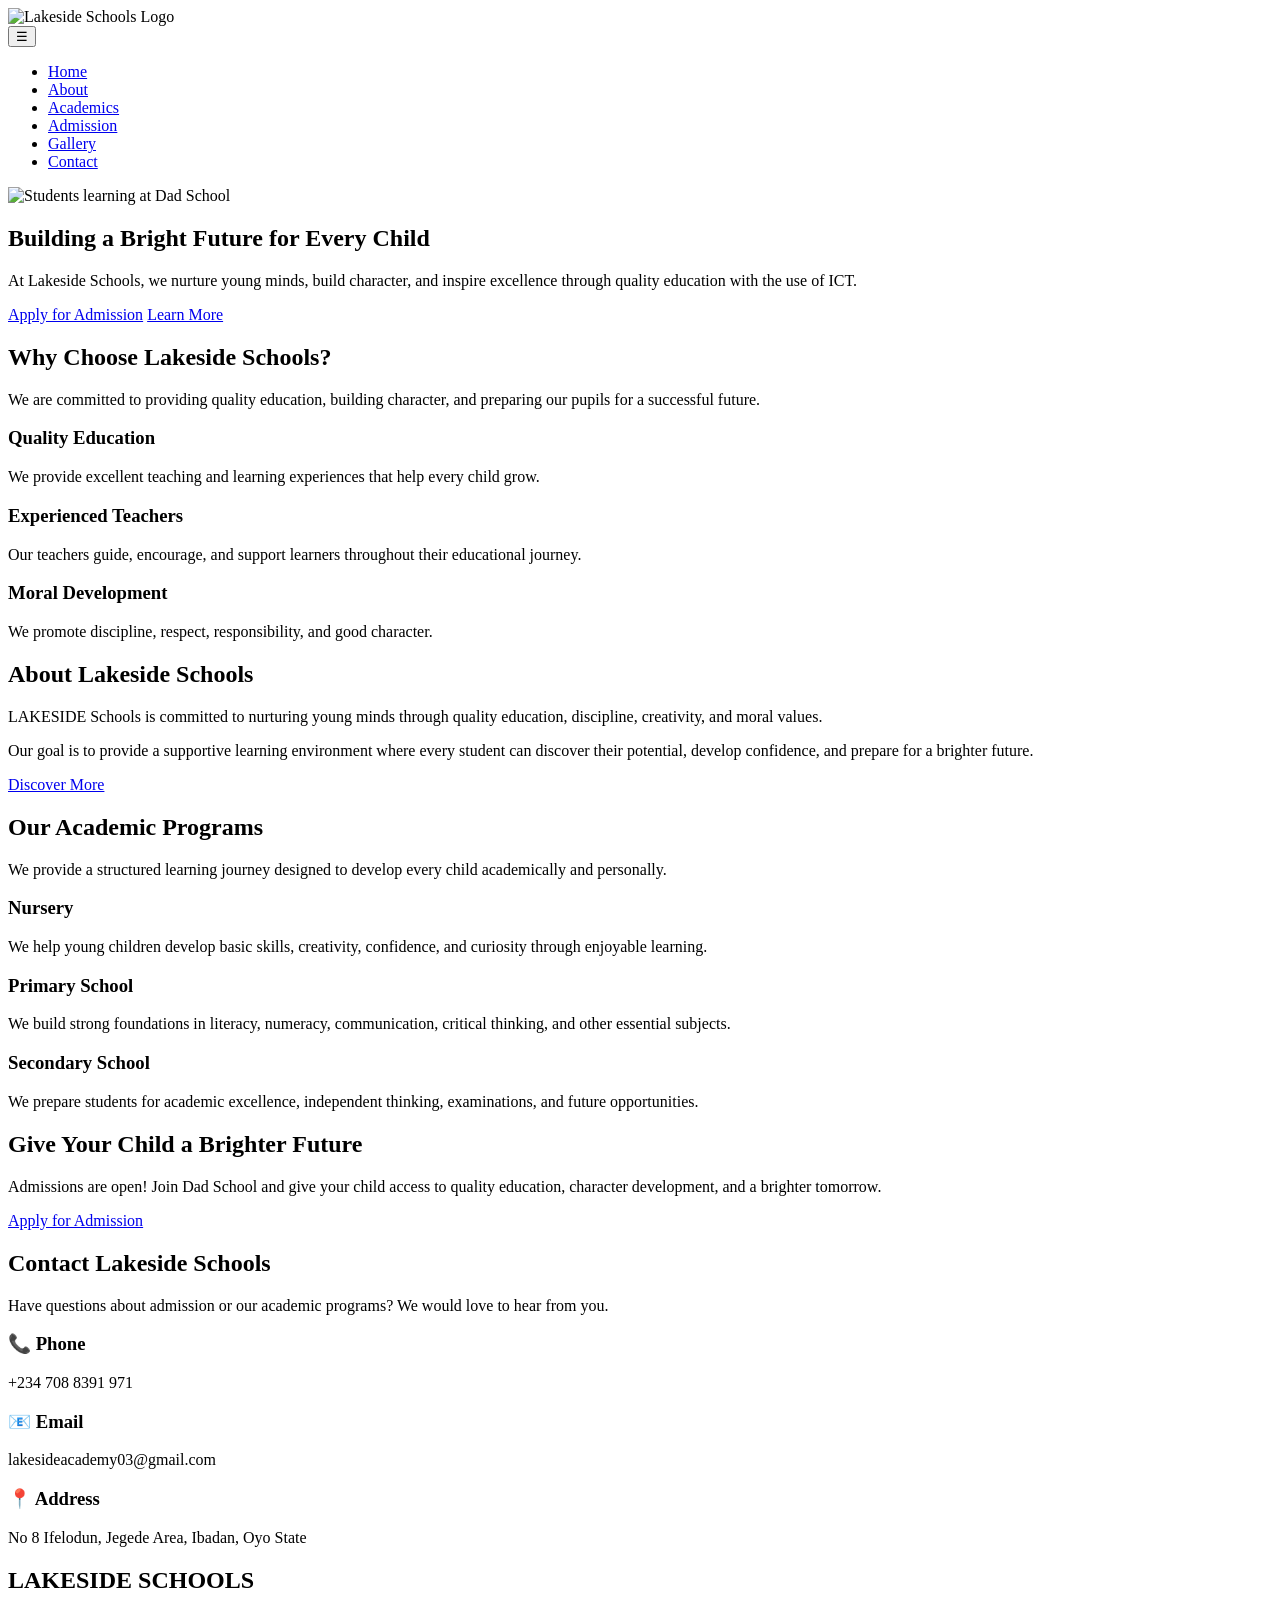
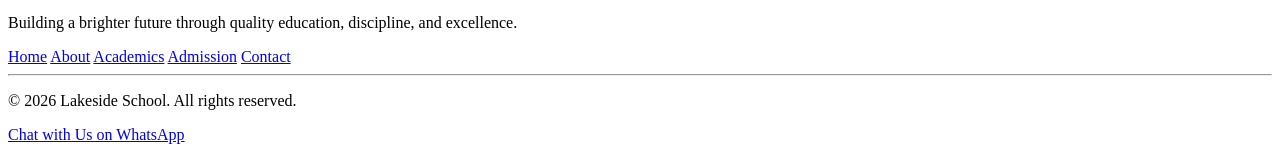
==== index.html @ ef9191c9 "Add files via upload" ====
<!DOCTYPE html>
<html lang="en">
<head>
    <meta charset="UTF-8">
    <meta name="viewport" content="width=device-width, initial-scale=1.0">
    <title>Lakeside Schools</title>
    <link rel="stylesheet" href="css/style.css">
    
</head>
<body>

    <header>
        <nav class="navbar">

         <div class="logo">
    <img src="images/lakeside-logo.png" alt="Lakeside Schools Logo">
</div>
            
<button class="menu-toggle" onclick="toggleMenu()">
   ☰ 
</button>
            <ul class="nav-links">
                
                <li><a href="index.html">Home</a></li>
                <li><a href="about.html">About</a></li>
                <li><a href="academics.html">Academics</a></li>
                <li><a href="admission.html">Admission</a></li>
                <li><a href="gallery.html">Gallery</a></li>
                <li><a href="contact.html">Contact</a></li>
            </ul>

        </nav>
    </header>

    <section class="hero">
        <div class="hero-image">
    <img src="images/school.jpg" alt="Students learning at Dad School">
</div>

    <div class="hero-content">

        <h1>Building a Bright Future for Every Child</h1>

        <p>
            At Lakeside Schools, we nurture young minds, build character,
            and inspire excellence through quality education with the use of ICT.
        </p>

        <div class="hero-buttons">
            <a href="admission.html" class="btn">Apply for Admission</a>
            <a href="about.html" class="btn btn-secondary">Learn More</a>
        </div>

    </div>

</section>
<section class="why-us">

    <h2>Why Choose Lakeside Schools?</h2>

    <p class="section-intro">
        We are committed to providing quality education,
        building character, and preparing our pupils
        for a successful future.
    </p>

    <div class="features">

        <div class="feature-card">
            <h3>Quality Education</h3>
            <p>
                We provide excellent teaching and learning
                experiences that help every child grow.
            </p>
        </div>

        <div class="feature-card">
            <h3>Experienced Teachers</h3>
            <p>
                Our teachers guide, encourage, and support
                learners throughout their educational journey.
            </p>
        </div>

        <div class="feature-card">
            <h3>Moral Development</h3>
            <p>
                We promote discipline, respect, responsibility,
                and good character.
            </p>
        </div>

    </div>

</section>
<section class="about">

    <div class="about-content">

        <h2>About Lakeside Schools</h2>

        <p>
            LAKESIDE Schools is committed to nurturing young minds
            through quality education, discipline, creativity,
            and moral values.
        </p>

        <p>
            Our goal is to provide a supportive learning
            environment where every student can discover
            their potential, develop confidence, and prepare
            for a brighter future.
        </p>

        <a href="about.html" class="btn">Discover More</a>

    </div>

</section>
<section class="academics">

    <h2>Our Academic Programs</h2>

    <p class="section-intro">
        We provide a structured learning journey
        designed to develop every child academically
        and personally.
    </p>

    <div class="academic-container">

        <div class="academic-card">
            <h3>Nursery</h3>
            <p>
                We help young children develop basic skills,
                creativity, confidence, and curiosity
                through enjoyable learning.
            </p>
        </div>

        <div class="academic-card">
            <h3>Primary School</h3>
            <p>
                We build strong foundations in literacy,
                numeracy, communication, critical thinking,
                and other essential subjects.
            </p>
        </div>

        <div class="academic-card">
            <h3>Secondary School</h3>
            <p>
                We prepare students for academic excellence,
                independent thinking, examinations,
                and future opportunities.
            </p>
        </div>

    </div>

</section>
<section class="admission">

    <div class="admission-content">

        <h2>Give Your Child a Brighter Future</h2>

        <p>
            Admissions are open! Join Dad School and give
            your child access to quality education,
            character development, and a brighter tomorrow.
        </p>

        <a href="admission.html" class="admission-btn">
            Apply for Admission
        </a>

    </div>

</section>
<section class="contact">

    <h2>Contact Lakeside Schools</h2>

    <p class="contact-intro">
        Have questions about admission or our academic programs?
        We would love to hear from you.
    </p>

    <div class="contact-container">

        <div class="contact-card">
            <h3>📞 Phone</h3>
            <p>+234 708 8391 971</p>
        </div>

        <div class="contact-card">
            <h3>📧 Email</h3>
            <p>lakesideacademy03@gmail.com</p>
        </div>

        <div class="contact-card">
            <h3>📍 Address</h3>
            <p>No 8 Ifelodun, Jegede Area, Ibadan, Oyo State</p>
        </div>

    </div>

</section>
<script>

alert("Welcome to Lakeside Schools!");

</script>
<footer class="footer">

    <div class="footer-content">

        <h2>LAKESIDE SCHOOLS</h2>

        <p>
            Building a brighter future through quality education,
            discipline, and excellence.
        </p>

        <div class="footer-links">
            <a href="index.html">Home</a>
            <a href="about.html">About</a>
            <a href="academics.html">Academics</a>
            <a href="admission.html">Admission</a>
            <a href="contact.html">Contact</a>
        </div>

        <hr>

        <p class="copyright">
            &copy; 2026 Lakeside School. All rights reserved.
        </p>

    </div>

</footer>
<!-- WhatsApp Button -->

<a href="https://wa.me/2347088391971"
   class="whatsapp-btn"
   target="_blank">

    Chat with Us on WhatsApp

</a>
<script>
function toggleMenu() {
    const menu = document.querySelector(".nav-links");
    menu.classList.toggle("active");
}
</script>
</body>

</body>
</html>
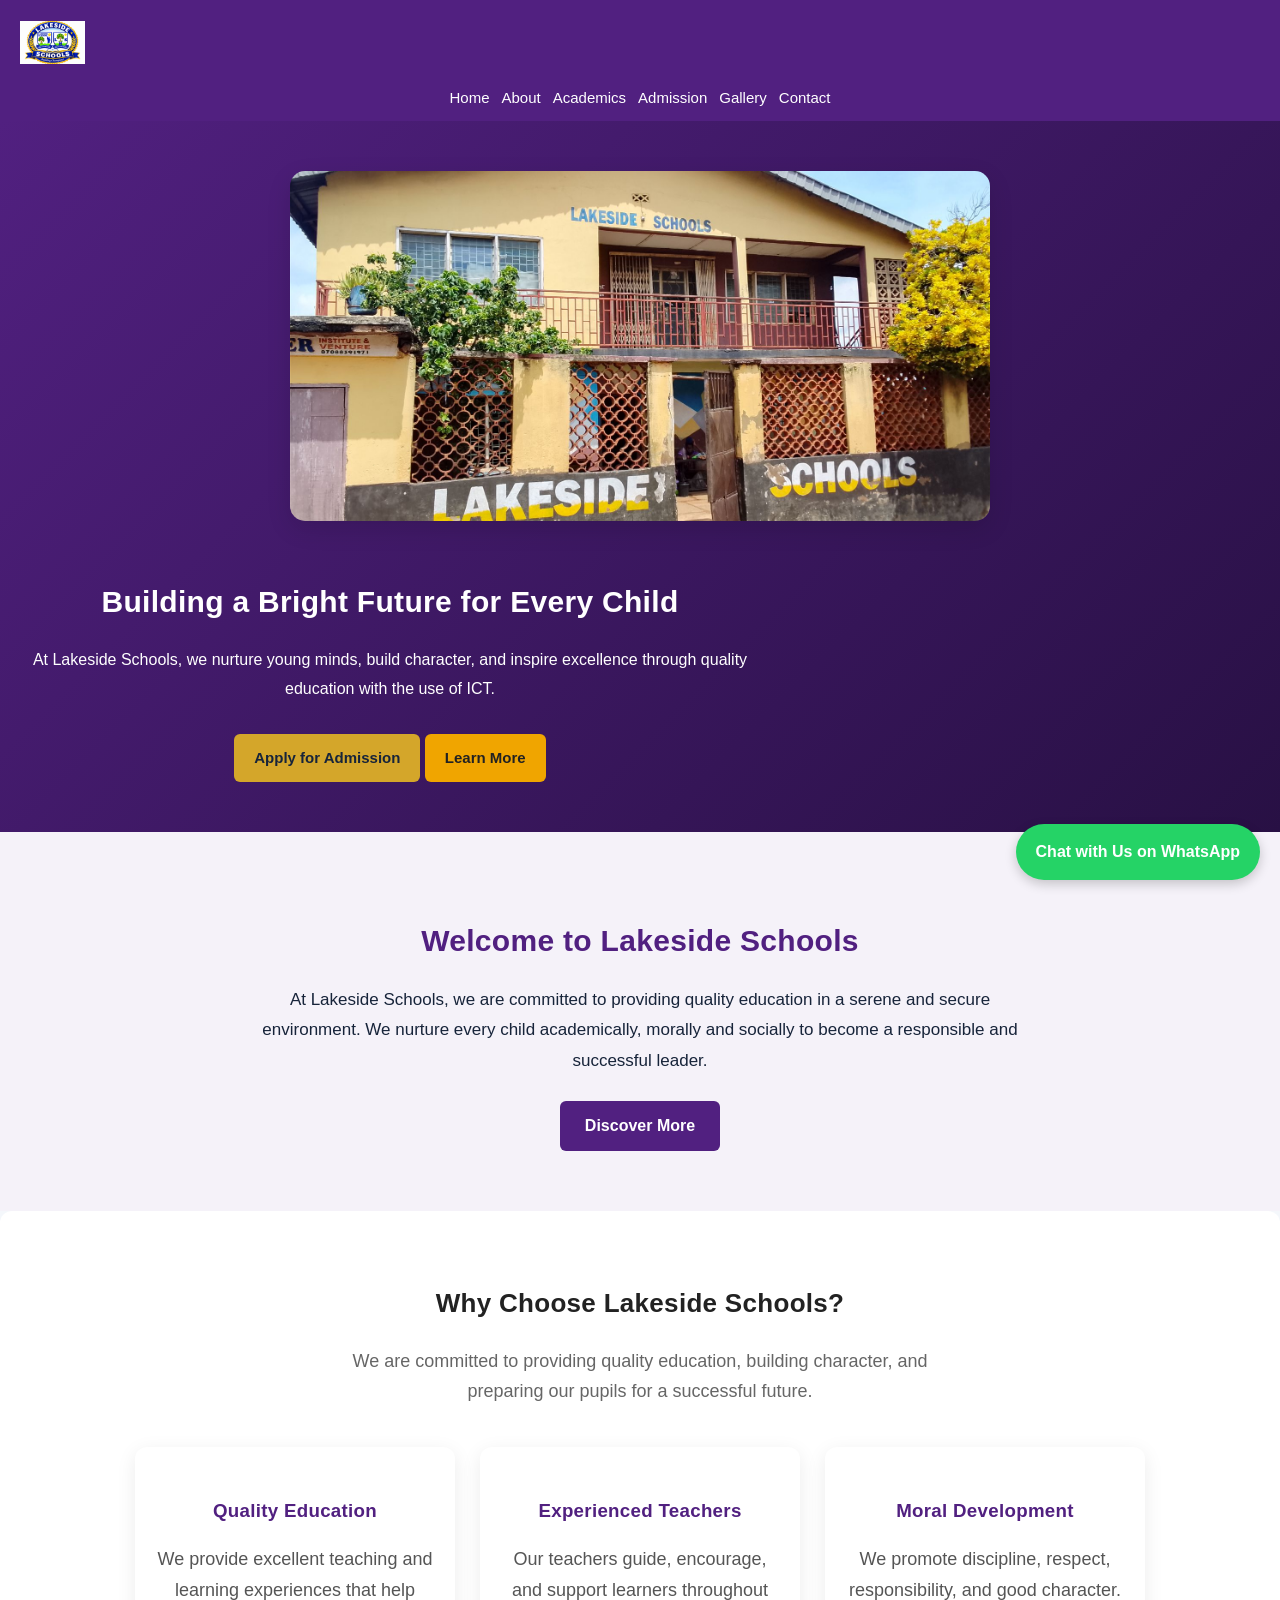
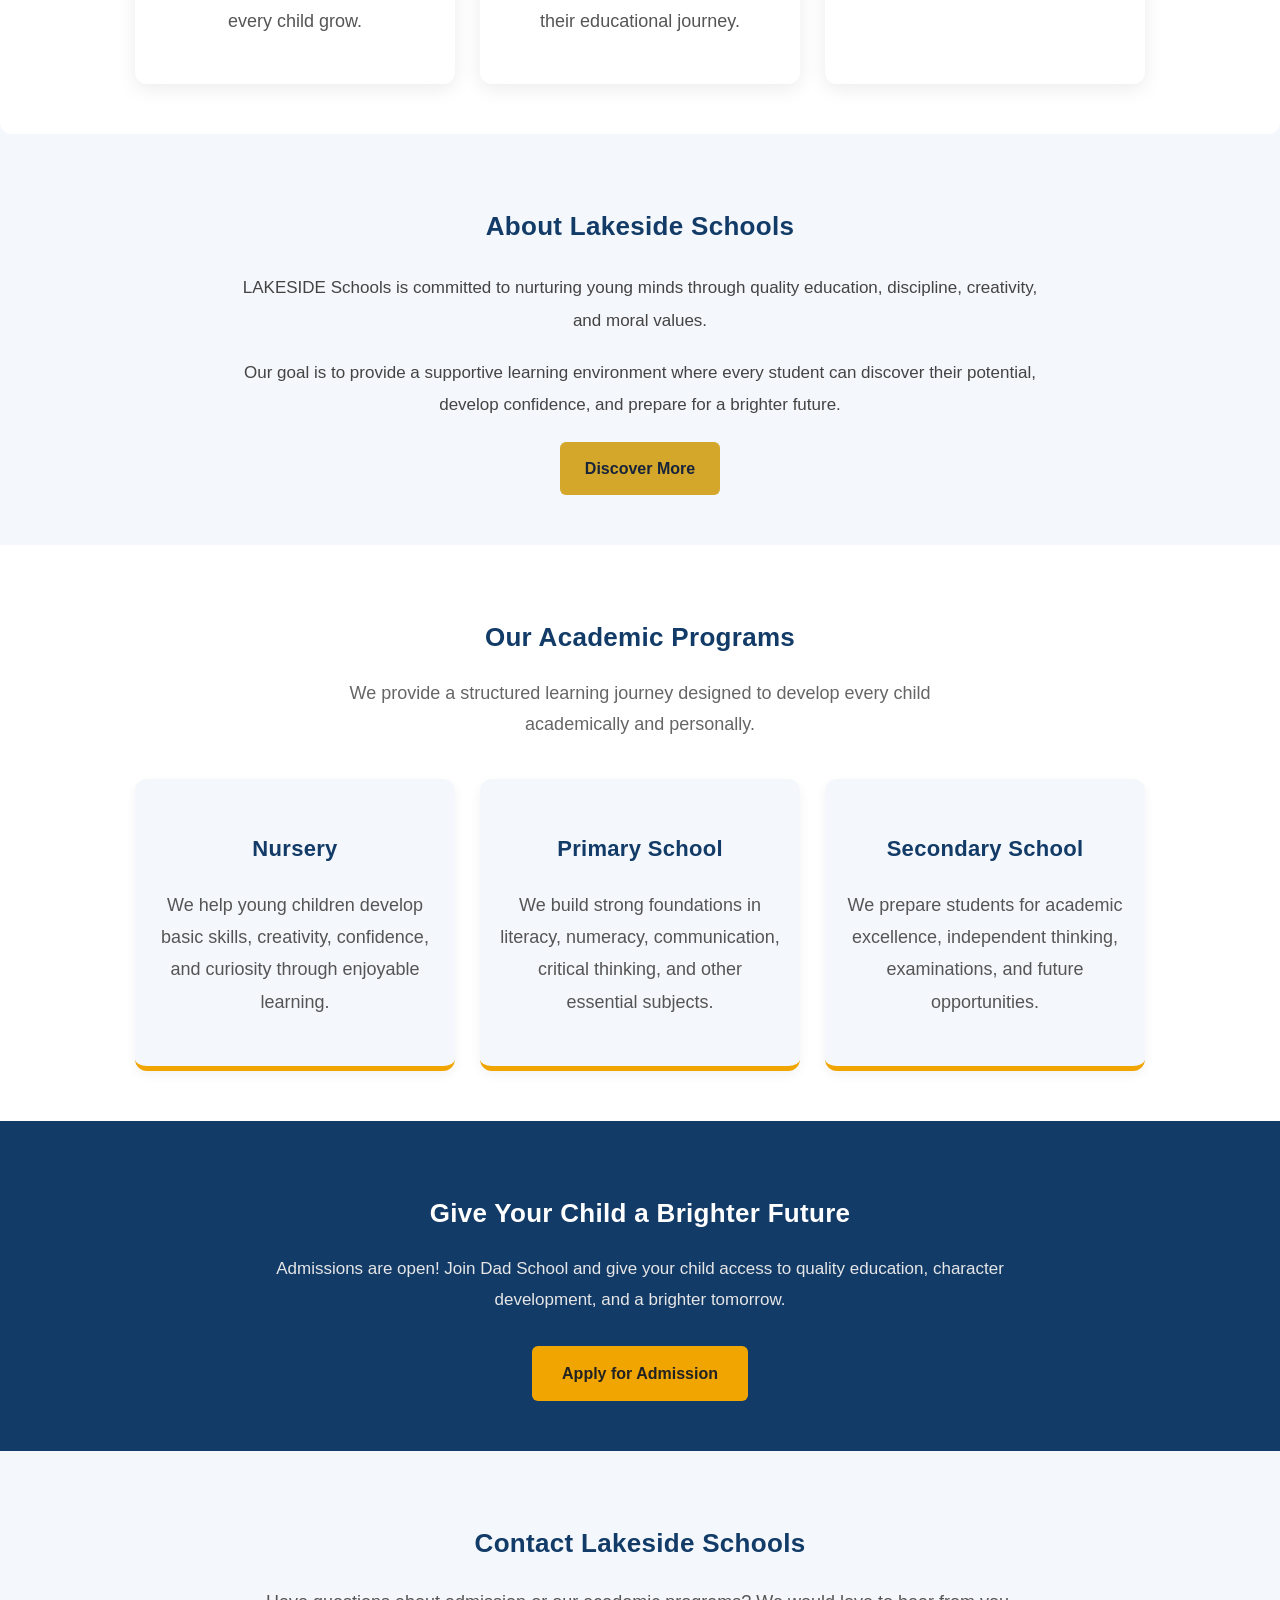
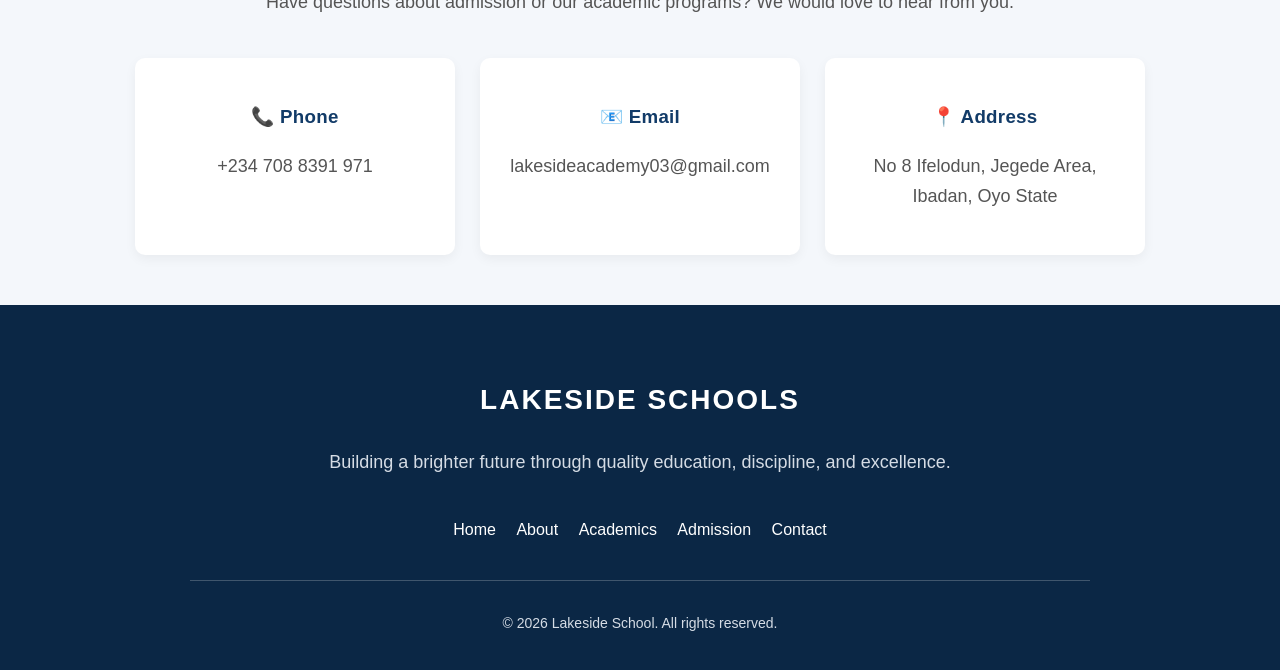
==== commit 568361a8: "Update index.html" ====
--- a/index.html
+++ b/index.html
@@ -54,6 +54,18 @@
     </div>
 
 </section>
+    <section class="welcome">
+    <h2>Welcome to Lakeside Schools</h2>
+
+    <p>
+        At Lakeside Schools, we are committed to providing
+        quality education in a serene and secure environment.
+        We nurture every child academically, morally and
+        socially to become a responsible and successful leader.
+    </p>
+
+    <a href="about.html" class="btn">Discover More</a>
+    </section>
 <section class="why-us">
 
     <h2>Why Choose Lakeside Schools?</h2>
--- a/css/style.css
+++ b/css/style.css
@@ -0,0 +1,829 @@
+:root {
+    --primary-color: #512080;
+    --secondary-color: #D4A62A;
+    --dark-color: #17243A;
+    --light-color: #FFFFFF;
+    --background-color: #F5F2F9;
+}
+body {
+    font-family: 'Segoe UI', Arial, sans-serif;
+    color: var(--dark-color);
+    line-height: 1.6;
+}
+
+h1, h2, h3 {
+    font-weight: 700;
+    letter-spacing: 0.3px;
+}
+
+/* General website styling */
+
+body {
+    font-family: Arial, sans-serif;
+    background-color: #f4f7fb;
+    color: #222222;
+    margin: 0;
+    padding: 0;
+}
+
+/* Main heading */
+
+h1 {
+    color: #123b68;
+    text-align: center;
+    margin-top: 50px;
+}
+
+/* Paragraph */
+
+p {
+    text-align: center;
+    font-size: 18px;
+}
+/* Navigation bar */
+
+.navbar {
+    background-color: var(--primary-color);
+    color: white;
+    display: flex;
+    justify-content: space-between;
+    align-items: center;
+    padding: 20px;
+}
+
+/* School logo text */
+
+.logo {
+color: var(--light-color);
+    font-size: 24px;
+    font-weight: bold;
+    
+}
+
+/* Navigation menu */
+
+.nav-links {
+    list-style: none;
+    display: flex;
+    gap: 20px;
+    margin: 0;
+    padding: 0;
+}
+
+/* Navigation links */
+
+.nav-links a {
+    color: var(--light-color);
+    text-decoration: none;
+    font-size: 15px;
+}
+/* Hero section */
+
+.hero {
+    background: linear-gradient(
+        135deg,
+        var(--primary-color),
+        #281044
+    );
+    color: var(--light-color);
+    padding: 100px 30px;
+    text-align: center;
+}
+
+.hero-content {
+    max-width: 750px;
+}
+
+.hero h1 {
+    color: var(--light-color);
+    font-size: 45px;
+    margin-bottom: 20px;
+}
+
+.hero p {
+    color: var(--light-color);
+    font-size: 18px;
+    line-height: 1.8;
+}
+
+/* Buttons */
+
+.hero-buttons {
+    margin-top: 30px;
+}
+
+.btn {
+    background-color: var(--secondary-color);
+    color: var(--dark-color);
+    padding: 14px 25px;
+    border: none;
+    border-radius: 6px;
+    font-weight: 700;
+    text-decoration: none;
+    display: inline-block;
+    transition: 0.3s ease;
+}
+
+.btn:hover {
+    background-color: var(--primary-color);
+    color: var(--light-color);
+    transform: translateY(-3px);
+}
+.btn-secondary {
+    background-color: #f0a500;
+    color: #222222;
+}
+/* Why Choose Us Section */
+
+.why-us {
+    padding: 30px;
+    border-radius: 12px;
+    text-align: center;
+    background-color: var(--light-color);
+}
+}
+
+.why-us h2 {
+    color: var(--primary-color);
+    font-size: 32px;
+}
+.section-intro {
+    max-width: 650px;
+    margin: 20px auto 40px;
+    line-height: 1.7;
+    color: #666666;
+}
+
+.features {
+    display: flex;
+    justify-content: center;
+    gap: 25px;
+    flex-wrap: wrap;
+}
+
+.feature-card {
+    background-color: var(--light-color);
+    padding: 30px 20px;
+    border-radius: 12px;
+    width: 250px;
+    box-shadow: 0 5px 20px rgba(0, 0, 0, 0.08);
+    transition: 0.3s ease;
+}
+
+.feature-card:hover {
+    transform: translateY(-5px);
+    border-bottom: 4px solid var(--secondary-color);
+}
+
+.feature-card h3 {
+    color: var(--primary-color);
+}
+
+.feature-card p {
+    color: #555555;
+    line-height: 1.7;
+}
+}
+/* About Section */
+
+.about {
+    padding: 40px 20px;
+    background-color: var(--background-color);
+}
+
+.about-content {
+    max-width: 800px;
+    margin: auto;
+    text-align: center;
+}
+
+.about h2 {
+    color: #123b68;
+    font-size: 32px;
+    margin-bottom: 25px;
+}
+
+.about p {
+    font-size: 17px;
+    line-height: 1.9;
+    color: #444444;
+    margin-bottom: 20px;
+}
+/* Academic Programs */
+
+.academics {
+    padding: 70px 20px;
+    text-align: center;
+    background-color: #ffffff;
+}
+
+.academics h2 {
+    font-size: 32px;
+    color: #123b68;
+    margin-bottom: 20px;
+}
+
+.academic-container {
+    display: flex;
+    justify-content: center;
+    gap: 25px;
+    flex-wrap: wrap;
+    margin-top: 40px;
+}
+
+.academic-card {
+    background-color: #f4f7fb;
+    padding: 30px 20px;
+    width: 260px;
+    border-radius: 12px;
+    border-bottom: 5px solid #f0a500;
+    box-shadow: 0 4px 12px rgba(0, 0, 0, 0.05);
+}
+
+.academic-card h3 {
+    color: #123b68;
+    font-size: 22px;
+}
+
+.academic-card p {
+    color: #555555;
+    line-height: 1.8;
+}
+/* Admission Section */
+
+.admission {
+    background-color: #123b68;
+    padding: 70px 20px;
+    text-align: center;
+}
+
+.admission-content {
+    max-width: 750px;
+    margin: auto;
+}
+
+.admission h2 {
+    color: white;
+    font-size: 32px;
+    margin-bottom: 20px;
+}
+
+.admission p {
+    color: #e6e6e6;
+    font-size: 17px;
+    line-height: 1.8;
+    margin-bottom: 30px;
+}
+
+.admission-btn {
+    display: inline-block;
+    background-color: #f0a500;
+    color: #222222;
+    padding: 15px 30px;
+    text-decoration: none;
+    border-radius: 6px;
+    font-weight: bold;
+}
+/* Contact Section */
+
+.contact {
+    padding: 70px 20px;
+    text-align: center;
+    background-color: #f4f7fb;
+}
+
+.contact h2 {
+    font-size: 32px;
+    color: #123b68;
+}
+
+.contact-intro {
+    color: #555555;
+    line-height: 1.8;
+    margin-bottom: 40px;
+}
+
+.contact-container {
+    display: flex;
+    justify-content: center;
+    gap: 25px;
+    flex-wrap: wrap;
+}
+
+.contact-card {
+    background-color: white;
+    padding: 25px;
+    width: 250px;
+    border-radius: 10px;
+    box-shadow: 0 4px 12px rgba(0, 0, 0, 0.05);
+}
+
+.contact-card h3 {
+    color: #123b68;
+}
+
+.contact-card p {
+    color: #555555;
+    line-height: 1.7;
+}
+/* Website Footer */
+
+.footer {
+    background-color: #0b2745;
+    color: white;
+    padding: 50px 20px 20px;
+    text-align: center;
+}
+
+.footer-content {
+    max-width: 900px;
+    margin: auto;
+}
+
+.footer h2 {
+    font-size: 28px;
+    letter-spacing: 2px;
+}
+
+.footer p {
+    color: #d5dce5;
+    line-height: 1.8;
+}
+
+.footer-links {
+    margin: 30px 0;
+}
+
+.footer-links a {
+    color: white;
+    text-decoration: none;
+    margin: 10px;
+    display: inline-block;
+}
+
+.footer-links a:hover {
+    color: #f0a500;
+}
+
+.footer hr {
+    border: 0;
+    border-top: 1px solid #40566d;
+    margin: 30px 0;
+}
+
+.copyright {
+    font-size: 14px;
+}
+/* Mobile Responsive Design */
+
+@media screen and (max-width: 768px) {
+.whatsapp-btn {
+    position: static;
+    display: block;
+    width: fit-content;
+    max-width: 90%;
+    margin: 20px auto;
+    font-size: 13px;
+    padding: 12px 16px;
+    text-align: center;
+}
+}
+
+    .navbar {
+    display: grid;
+    grid-template-columns: 1fr auto;
+    align-items: center;
+    gap: 10px;
+    padding: 10px 20px;
+}
+.nav-links {
+    grid-column: 1 / -1;
+}
+
+    .nav-links {
+        flex-wrap: wrap;
+        justify-content: center;
+        gap: 12px;
+    }
+
+    .logo {
+        font-size: 22px;
+    }
+    .logo {
+    margin-right: auto;
+}
+
+.menu-toggle {
+    margin-left: auto;
+}
+
+    .hero h1 {
+        font-size: 30px;
+    }
+
+    .hero p {
+        font-size: 16px;
+    }
+
+    .why-us h2,
+    .about h2,
+    .academics h2,
+    .admission h2,
+    .contact h2 {
+        font-size: 26px;
+    }
+
+    .feature-card,
+    .academic-card,
+    .contact-card {
+        width: 100%;
+        max-width: 320px;
+        box-sizing: border-box;
+    }
+
+    .about,
+    .why-us,
+    .academics,
+    .admission,
+    .contact {
+        padding: 50px 15px;
+    }
+
+    .footer-links a {
+        margin: 8px;
+    }
+.gallery-page {
+    padding: 40px 15px;
+}
+
+.gallery-page h1 {
+    font-size: 28px;
+}
+
+.gallery-container {
+    grid-template-columns: 1fr;
+    gap: 20px;
+}
+
+.gallery-item img {
+    height: 200px;
+}
+.hero {
+    padding: 50px 15px;
+}
+
+.hero .btn {
+    display: inline-block;
+    padding: 12px 20px;
+    font-size: 15px;
+}
+}
+/* Smooth Website Effects */
+
+html {
+    scroll-behavior: smooth;
+}
+
+.btn,
+.admission-btn,
+.feature-card,
+.academic-card,
+.contact-card {
+    transition: all 0.3s ease;
+}
+
+/* Button Hover */
+
+.btn:hover,
+.admission-btn:hover {
+    transform: translateY(-3px);
+    opacity: 0.9;
+}
+
+/* Card Hover */
+
+.feature-card:hover,
+.academic-card:hover,
+.contact-card:hover {
+    transform: translateY(-5px);
+    box-shadow: 0 10px 25px rgba(0, 0, 0, 0.12);
+}
+
+/* Navigation Hover */
+
+.nav-links a:hover {
+    color: #f0a500;
+}
+/* Hero School Image */
+
+.hero-image {
+    margin-bottom: 30px;
+}
+
+.hero-image img {
+    width: 100%;
+    max-width: 700px;
+    height: 350px;
+    object-fit: cover;
+    border-radius: 15px;
+    box-shadow: 0 8px 25px rgba(0, 0, 0, 0.12);
+}
+/* Floating WhatsApp Button */
+
+.whatsapp-btn {
+    position: fixed;
+    bottom: 20px;
+    right: 20px;
+    background-color: #25D366;
+    color: white;
+    padding: 15px 20px;
+    border-radius: 50px;
+    text-decoration: none;
+    font-weight: bold;
+    box-shadow: 0 4px 12px rgba(0, 0, 0, 0.2);
+    z-index: 999;
+    transition: 0.3s;
+}
+
+.whatsapp-btn:hover {
+    transform: scale(1.05);
+    background-color: #1ebe5d;
+}
+/* About Page */
+
+.about-page {
+    padding: 40px 20px;
+    text-align: center;
+    background-color: var(--background-color);
+    color: var(--dark-color);
+}
+
+.about-page h1 {
+    color: var(--primary-color);
+    font-size: 34px;
+    margin-bottom: 30px;
+}
+
+.about-page h2 {
+    color: var(--primary-color);
+    margin-top: 45px;
+    margin-bottom: 20px;
+}
+
+.about-page h2::after {
+    content: "";
+    display: block;
+    width: 60px;
+    height: 4px;
+    background-color: var(--secondary-color);
+    margin: 12px auto;
+    border-radius: 5px;
+}
+}
+/* Academics Page */
+
+.academics-page {
+    padding: 70px 20px;
+    text-align: center;
+    min-height: 70vh;
+}
+
+.academics-page h1 {
+    font-size: 38px;
+    color: #123b68;
+    margin-bottom: 25px;
+}
+
+.academic-intro {
+    max-width: 700px;
+    margin: 0 auto 40px;
+    color: #555555;
+    line-height: 1.8;
+    font-size: 17px;
+}
+
+.academics-page .academic-card {
+    background-color: #f4f7fb;
+}
+
+.academics-page .academic-card h2 {
+    color: #123b68;
+    font-size: 23px;
+}
+/* Admission Page */
+
+.admission-page {
+    padding: 70px 20px;
+    text-align: center;
+    background-color: #f4f7fb;
+}
+
+.admission-page h1 {
+    color: #123b68;
+    font-size: 38px;
+    margin-bottom: 25px;
+}
+
+.admission-intro {
+    max-width: 700px;
+    margin: 0 auto 40px;
+    color: #555555;
+    line-height: 1.8;
+    font-size: 17px;
+}
+
+.admission-box {
+    max-width: 750px;
+    margin: auto;
+    background-color: white;
+    padding: 35px 25px;
+    border-radius: 12px;
+    box-shadow: 0 5px 20px rgba(0, 0, 0, 0.06);
+}
+
+.admission-box h2 {
+    color: #123b68;
+    margin-bottom: 30px;
+}
+
+.admission-step {
+    padding: 15px;
+    margin-bottom: 15px;
+    border-left: 4px solid #f0a500;
+    background-color: #f9fafc;
+    text-align: left;
+}
+
+.admission-step h3 {
+    color: #123b68;
+}
+
+.admission-step p {
+    color: #555555;
+    line-height: 1.7;
+}
+/* Mobile Navigation Menu */
+
+.menu-toggle {
+    display: none;
+    background-color: var(--secondary-color);
+    color: var(--dark-color);
+    border: none;
+    padding: 10px 15px;
+    font-size: 24px;
+    border-radius: 5px;
+    cursor: pointer;
+}
+
+@media screen and (max-width: 768px) {
+
+    .navbar {
+        flex-wrap: wrap;
+        justify-content: space-between;
+    }
+
+    .menu-toggle {
+        display: block;
+    }
+
+    .nav-links {
+        display: none;
+        width: 100%;
+        flex-direction: column;
+        text-align: center;
+        padding: 15px 0;
+    }
+
+    .nav-links.active {
+        display: flex;
+    }
+
+    .nav-links li {
+        margin: 10px 0;
+    }
+    /* School Image Enhancement */
+
+.hero-image img {
+    width: 100%;
+    max-width: 550px;
+    height: 300px;
+    object-fit: cover;
+    border-radius: 15px;
+    box-shadow: 0 8px 25px rgba(0, 0, 0, 0.2);
+}
+/* About Page Heading */
+
+.about-page {
+    padding: 40px 20px;
+}
+
+.about-page h1 {
+    color: var(--primary-color);
+    font-size: 34px;
+    margin-bottom: 25px;
+    line-height: 1.3;
+}
+.about-page h2 {
+    color: var(--primary-color);
+    font-size: 28px;
+    margin-top: 40px;
+    margin-bottom: 15px;
+}
+
+.about-page p {
+    color: #444444;
+    font-size: 17px;
+    line-height: 1.8;
+    max-width: 750px;
+    margin: 0 auto 25px;
+}
+/* Academic Card Interaction */
+
+.academic-card {
+    transition: transform 0.3s ease, box-shadow 0.3s ease;
+}
+
+.academic-card:hover {
+    transform: translateY(-8px);
+    box-shadow: 0 10px 25px rgba(0, 0, 0, 0.12);
+}
+}
+.logo img {
+    width: 65px;
+    height: 65px;
+    object-fit: contain;
+    display: block;
+}
+/* GALLERY PAGE */
+.gallery-page {
+    padding: 60px 20px;
+    text-align: center;
+    background-color: var(--background-color);
+    min-height: 300px;
+}
+
+.gallery-page h1 {
+    color: var(--primary-color);
+    font-size: 36px;
+    margin-bottom: 15px;
+}
+
+.gallery-page p {
+    color: var(--dark-color);
+    font-size: 17px;
+    line-height: 1.7;
+}
+.gallery-container {
+    display: grid;
+    grid-template-columns: repeat(auto-fit, minmax(250px, 1fr));
+    gap: 25px;
+    max-width: 1100px;
+    margin: 40px auto;
+}
+
+.gallery-item {
+    background: white;
+    padding: 15px;
+    border-radius: 12px;
+    box-shadow: 0 4px 12px rgba(0,0,0,0.1);
+}
+
+.gallery-item img {
+    width: 100%;
+    height: 220px;
+    object-fit: cover;
+    border-radius: 8px;
+}
+
+.gallery-item h3 {
+    color: var(--primary-color);
+    margin-top: 15px;
+}
+.welcome {
+    padding: 60px 20px;
+    text-align: center;
+    background: #F5F2F9;
+}
+
+.welcome h2 {
+    color: #512080;
+    font-size: 30px;
+    margin-bottom: 20px;
+}
+
+.welcome p {
+    max-width: 800px;
+    margin: 0 auto 25px;
+    color: #17243A;
+    font-size: 17px;
+    line-height: 1.8;
+}
+
+.welcome .btn {
+    display: inline-block;
+    background: #512080;
+    color: white;
+    padding: 12px 25px;
+    text-decoration: none;
+    border-radius: 6px;
+}
